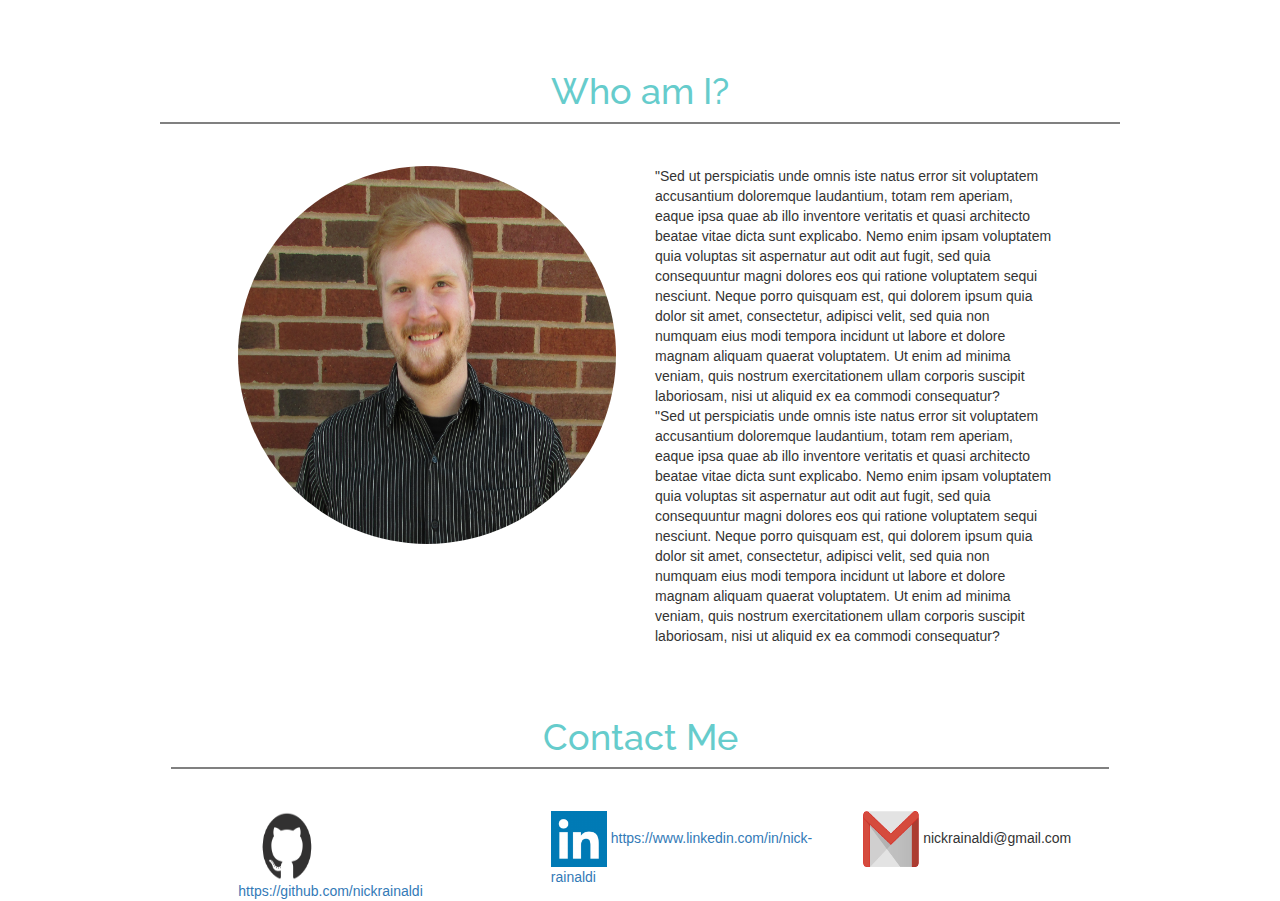
==== AboutMe.html @ 6dbf1bd4 "first draft of about me" ====
﻿<!DOCTYPE html>
<html>
<head>
    <title></title>
	<meta charset="utf-8" />

    <link href="Content/bootstrap.css" rel="stylesheet" />
    <script src="Scripts/bootstrap.js"></script>


    <link href="https://fonts.googleapis.com/css?family=Raleway" rel="stylesheet">
    <link href="Content/AboutMe.css" rel="stylesheet" />
</head>
<body>
    <div class="title">
    <h1>Who am I?</h1>
        </div>
    <div class="container-fluid">
        <div class="row">
            <div class="col-lg-4 col-lg-offset-2 col-md-4 col-md-offset-2 col-sm-4 col-sm-offset-1 col-xs-4">
                <img class="img-responsive" id="background" src="Content/Me.JPG" />
            </div>
            <div class="col-lg-4 col-md-5 col-sm-6 col-xs-7">
                <p class="para">"Sed ut perspiciatis unde omnis iste natus error sit voluptatem accusantium doloremque laudantium, totam rem aperiam, eaque ipsa quae ab illo inventore veritatis et quasi architecto beatae vitae dicta sunt explicabo. Nemo enim ipsam voluptatem quia voluptas sit aspernatur aut odit aut fugit, sed quia consequuntur magni dolores eos qui ratione voluptatem sequi nesciunt. Neque porro quisquam est, qui dolorem ipsum quia dolor sit amet, consectetur, adipisci velit, sed quia non numquam eius modi tempora incidunt ut labore et dolore magnam aliquam quaerat voluptatem. Ut enim ad minima veniam, quis nostrum exercitationem ullam corporis suscipit laboriosam, nisi ut aliquid ex ea commodi consequatur? </p>
                <p class="para">"Sed ut perspiciatis unde omnis iste natus error sit voluptatem accusantium doloremque laudantium, totam rem aperiam, eaque ipsa quae ab illo inventore veritatis et quasi architecto beatae vitae dicta sunt explicabo. Nemo enim ipsam voluptatem quia voluptas sit aspernatur aut odit aut fugit, sed quia consequuntur magni dolores eos qui ratione voluptatem sequi nesciunt. Neque porro quisquam est, qui dolorem ipsum quia dolor sit amet, consectetur, adipisci velit, sed quia non numquam eius modi tempora incidunt ut labore et dolore magnam aliquam quaerat voluptatem. Ut enim ad minima veniam, quis nostrum exercitationem ullam corporis suscipit laboriosam, nisi ut aliquid ex ea commodi consequatur? </p>

            </div>
        </div>
        <div class="title">
            <h1>Contact Me</h1>
        </div>
            <div class="container-fluid">
                <div class="row">
                    <div class="col-lg-3 col-lg-offset-2 col-md-3 col-md-offset-2 col-sm-3 col-sm-offset-2 col-xs-12">
                        <a href="https://github.com/nickrainaldi">
                            <img id="thumbnails1" src="Content/github-mark.png" /> https://github.com/nickrainaldi
                        </a>
                    </div>

                    <div class="col-lg-3 col-md-3 col-sm-3 col-xs-12">
                        <a href="https://www.linkedin.com/in/nick-rainaldi">
                            <img id="thumbnails" src="Content/LinkedIn.png" /> https://www.linkedin.com/in/nick-rainaldi
                        </a>
                    </div>

                    <div class="col-lg-3 col-md-3 col-sm-3 col-xs-12">

                        <img id="thumbnails" src="Content/Gmail.png" /> nickrainaldi@gmail.com

                    </div>
                </div>


            </div>
        
    </div>
       

</body>
</html>
---- Content/AboutMe.css ----
﻿body {
    
   
}

#jumbo{
    background-color:#F2E6D9;

}

h1{
    margin-top:2em;
    text-align:center;
  font-family: 'Raleway', sans-serif;
    color:#66CCCC;


}

#background{

    z-index:-1;

  height:27em;
  width:27em;
  border-radius:50%;
  margin: 0 auto;
  
  
 
  
}

#linebox{

    
    padding-top:2em;
    border-top:solid 2px gray;


}

p{
    word-wrap: break-word;
}

.para{

    margin: 0 auto;

}

.title{

    width:75%;
    margin:auto;
    border-bottom:solid 2px gray;

}

.container-fluid{

    margin-top:3em;
}

#thumbnails{

    height:4em;
    width:4em;
    

}


#thumbnails1{

    height:5em;
    width:7em;
   

}
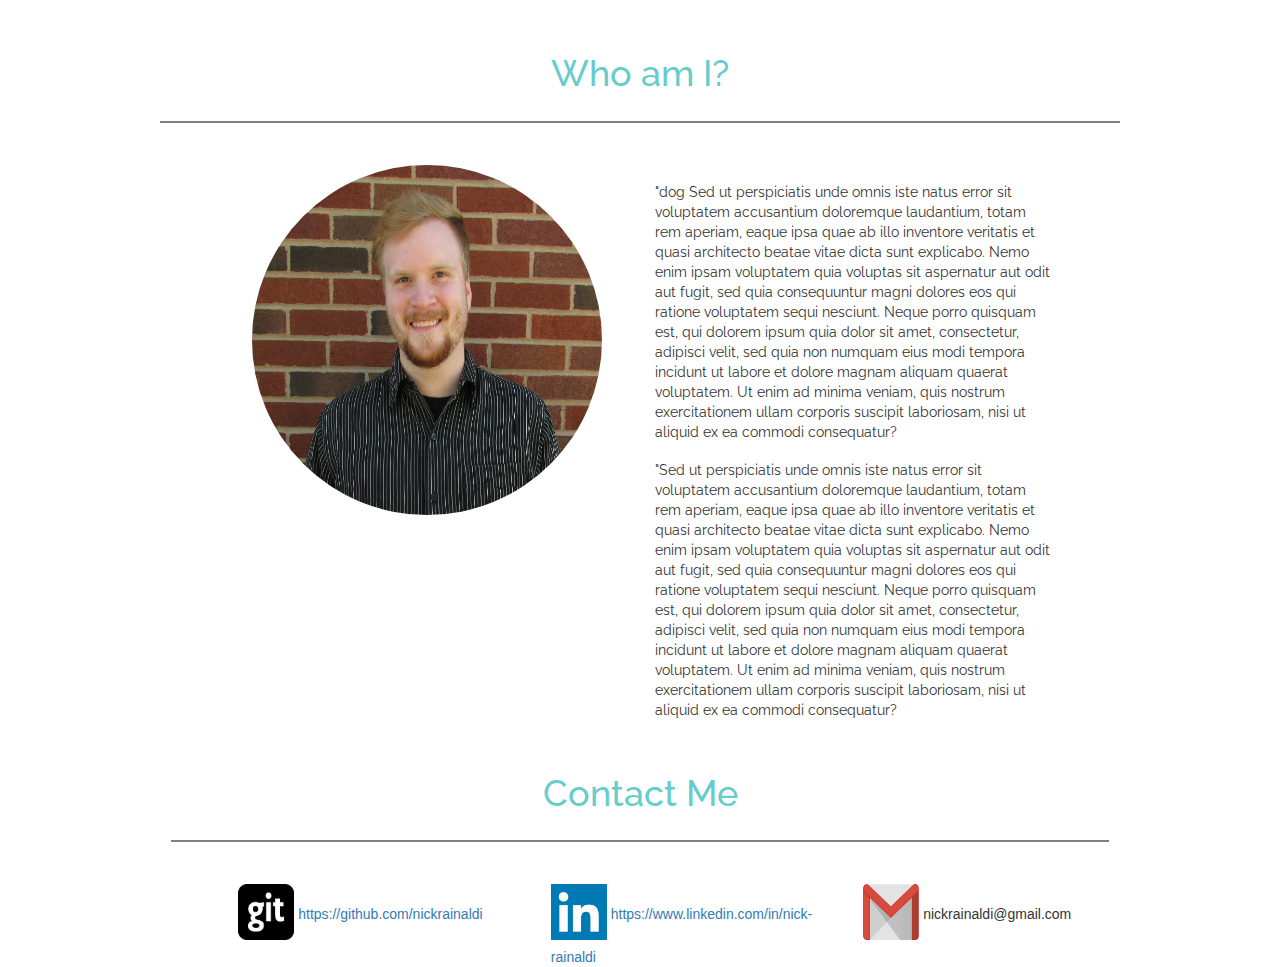
==== commit ebae610c: "fixed some RD, 1.0 of resume done" ====
--- a/AboutMe.html
+++ b/AboutMe.html
@@ -17,12 +17,12 @@
         </div>
     <div class="container-fluid">
         <div class="row">
-            <div class="col-lg-4 col-lg-offset-2 col-md-4 col-md-offset-2 col-sm-4 col-sm-offset-1 col-xs-4">
+            <div class="col-lg-4 col-lg-offset-2 col-md-6 col-md-offset-3 col-sm-6 col-sm-offset-3 col-sm-6 col-xs-offset-0">
                 <img class="img-responsive" id="background" src="Content/Me.JPG" />
             </div>
-            <div class="col-lg-4 col-md-5 col-sm-6 col-xs-7">
-                <p class="para">"Sed ut perspiciatis unde omnis iste natus error sit voluptatem accusantium doloremque laudantium, totam rem aperiam, eaque ipsa quae ab illo inventore veritatis et quasi architecto beatae vitae dicta sunt explicabo. Nemo enim ipsam voluptatem quia voluptas sit aspernatur aut odit aut fugit, sed quia consequuntur magni dolores eos qui ratione voluptatem sequi nesciunt. Neque porro quisquam est, qui dolorem ipsum quia dolor sit amet, consectetur, adipisci velit, sed quia non numquam eius modi tempora incidunt ut labore et dolore magnam aliquam quaerat voluptatem. Ut enim ad minima veniam, quis nostrum exercitationem ullam corporis suscipit laboriosam, nisi ut aliquid ex ea commodi consequatur? </p>
-                <p class="para">"Sed ut perspiciatis unde omnis iste natus error sit voluptatem accusantium doloremque laudantium, totam rem aperiam, eaque ipsa quae ab illo inventore veritatis et quasi architecto beatae vitae dicta sunt explicabo. Nemo enim ipsam voluptatem quia voluptas sit aspernatur aut odit aut fugit, sed quia consequuntur magni dolores eos qui ratione voluptatem sequi nesciunt. Neque porro quisquam est, qui dolorem ipsum quia dolor sit amet, consectetur, adipisci velit, sed quia non numquam eius modi tempora incidunt ut labore et dolore magnam aliquam quaerat voluptatem. Ut enim ad minima veniam, quis nostrum exercitationem ullam corporis suscipit laboriosam, nisi ut aliquid ex ea commodi consequatur? </p>
+            <div class="col-lg-4 col-lg-offset-0 col-md-6 col-md-offset-3 col-sm-8 col-xs-8 col-xs-offset-2">
+                <p class="parag">"dog Sed ut perspiciatis unde omnis iste natus error sit voluptatem accusantium doloremque laudantium, totam rem aperiam, eaque ipsa quae ab illo inventore veritatis et quasi architecto beatae vitae dicta sunt explicabo. Nemo enim ipsam voluptatem quia voluptas sit aspernatur aut odit aut fugit, sed quia consequuntur magni dolores eos qui ratione voluptatem sequi nesciunt. Neque porro quisquam est, qui dolorem ipsum quia dolor sit amet, consectetur, adipisci velit, sed quia non numquam eius modi tempora incidunt ut labore et dolore magnam aliquam quaerat voluptatem. Ut enim ad minima veniam, quis nostrum exercitationem ullam corporis suscipit laboriosam, nisi ut aliquid ex ea commodi consequatur? </p>
+                <p class="parag">"Sed ut perspiciatis unde omnis iste natus error sit voluptatem accusantium doloremque laudantium, totam rem aperiam, eaque ipsa quae ab illo inventore veritatis et quasi architecto beatae vitae dicta sunt explicabo. Nemo enim ipsam voluptatem quia voluptas sit aspernatur aut odit aut fugit, sed quia consequuntur magni dolores eos qui ratione voluptatem sequi nesciunt. Neque porro quisquam est, qui dolorem ipsum quia dolor sit amet, consectetur, adipisci velit, sed quia non numquam eius modi tempora incidunt ut labore et dolore magnam aliquam quaerat voluptatem. Ut enim ad minima veniam, quis nostrum exercitationem ullam corporis suscipit laboriosam, nisi ut aliquid ex ea commodi consequatur? </p>
 
             </div>
         </div>
@@ -31,19 +31,19 @@
         </div>
             <div class="container-fluid">
                 <div class="row">
-                    <div class="col-lg-3 col-lg-offset-2 col-md-3 col-md-offset-2 col-sm-3 col-sm-offset-2 col-xs-12">
+                    <div class="col-lg-3 col-lg-offset-2 col-md-3 col-md-offset-2 col-sm-3 col-sm-offset-2 col-xs-10 col-xs-offset-2">
                         <a href="https://github.com/nickrainaldi">
-                            <img id="thumbnails1" src="Content/github-mark.png" /> https://github.com/nickrainaldi
+                            <img id="thumbnails" src="Content/github.jpg" /> https://github.com/nickrainaldi
                         </a>
                     </div>
 
-                    <div class="col-lg-3 col-md-3 col-sm-3 col-xs-12">
+                    <div class="col-lg-3 col-lg-offset-0 col-md-3 col-sm-3 col-xs-10 col-xs-offset-2">
                         <a href="https://www.linkedin.com/in/nick-rainaldi">
                             <img id="thumbnails" src="Content/LinkedIn.png" /> https://www.linkedin.com/in/nick-rainaldi
                         </a>
                     </div>
 
-                    <div class="col-lg-3 col-md-3 col-sm-3 col-xs-12">
+                    <div class="col-lg-3 col-lg-offset-0 col-md-3 col-sm-3 col-xs-10 col-xs-offset-2">
 
                         <img id="thumbnails" src="Content/Gmail.png" /> nickrainaldi@gmail.com
 
--- a/Content/AboutMe.css
+++ b/Content/AboutMe.css
@@ -9,8 +9,19 @@
 }
 
 h1{
+    margin-top:1.5em;
+    margin-bottom:.75em;
+    text-align:center;
+  font-family: 'Raleway', sans-serif;
+    color:#66CCCC;
+
+
+}
+
+h2{
     margin-top:2em;
-    text-align:center;
+    margin-bottom:.5em;
+    
   font-family: 'Raleway', sans-serif;
     color:#66CCCC;
 
@@ -21,8 +32,8 @@
 
     z-index:-1;
 
-  height:27em;
-  width:27em;
+  height:25em;
+  width:25em;
   border-radius:50%;
   margin: 0 auto;
   
@@ -47,7 +58,17 @@
 .para{
 
     margin: 0 auto;
+    font-family: 'Raleway', sans-serif;
 
+}
+
+.parag{
+
+    padding-top:1.25em;
+    margin: 0 auto;
+    font-family: 'Raleway', sans-serif;
+
+    
 }
 
 .title{
@@ -55,8 +76,20 @@
     width:75%;
     margin:auto;
     border-bottom:solid 2px gray;
+    
 
 }
+
+.title2{
+
+    width:50%;
+    margin:auto;
+    border-bottom:solid 2px gray;
+    
+    
+
+}
+
 
 .container-fluid{
 
@@ -67,6 +100,8 @@
 
     height:4em;
     width:4em;
+    margin-bottom:.5em;
+    
     
 
 }
@@ -78,4 +113,12 @@
     width:7em;
    
 
-}+}
+
+.resumetitle{
+
+    font-size:1.75em;
+    font-family: 'Raleway', sans-serif;
+    font-weight:bold;
+}
+
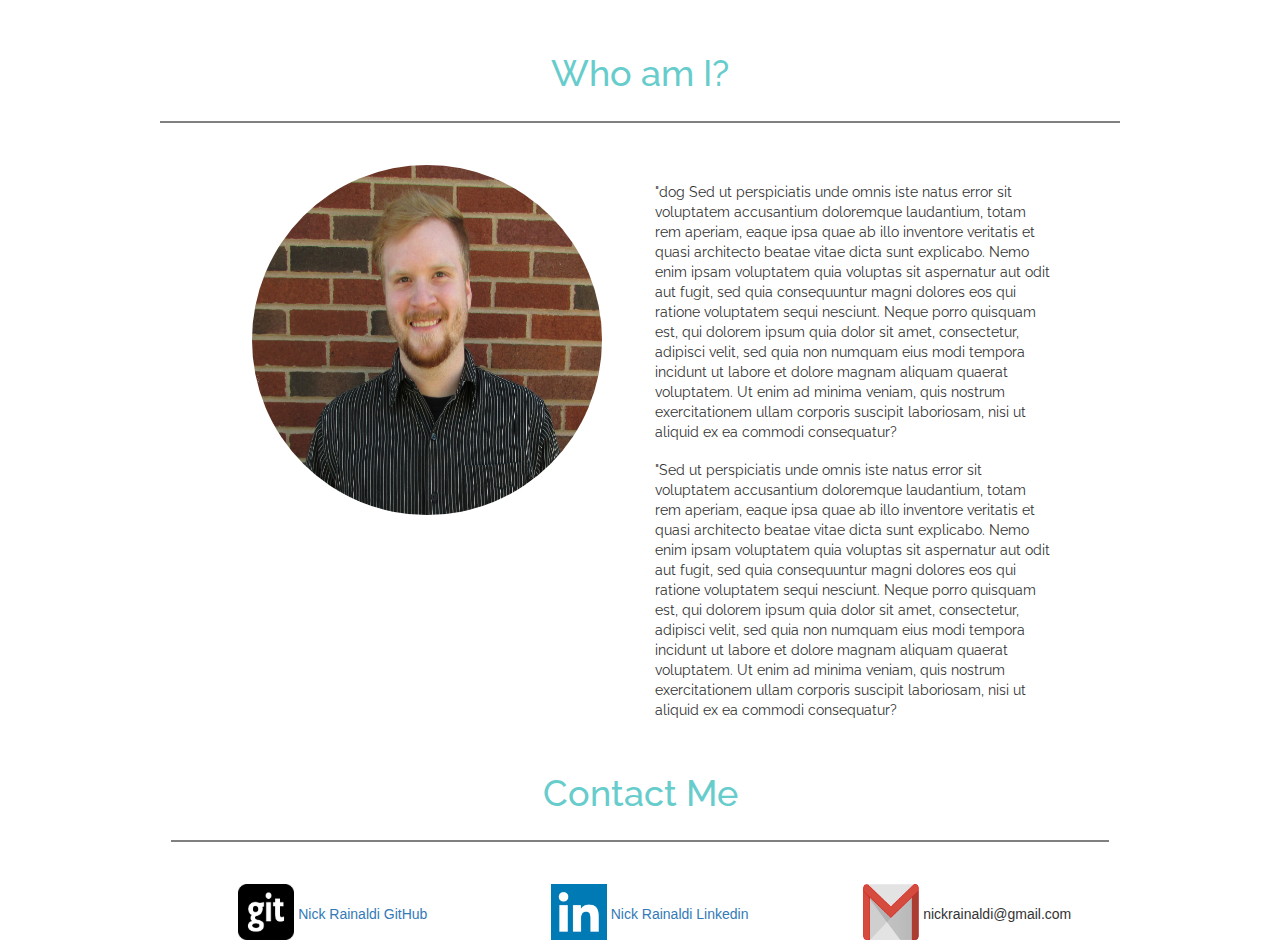
==== commit 80b53a6a: "first draft of projects done" ====
--- a/AboutMe.html
+++ b/AboutMe.html
@@ -26,33 +26,34 @@
 
             </div>
         </div>
-        <div class="title">
-            <h1>Contact Me</h1>
+      <div class="title">
+        <h1>Contact Me</h1>
+      </div>
+      <div class="container-fluid">
+        <div class="row">
+          <div class="col-lg-3 col-lg-offset-2 col-md-3 col-md-offset-2 col-sm-10 col-sm-offset-4 col-xs-10 col-xs-offset-3">
+            <a href="https://github.com/nickrainaldi">
+              <img id="thumbnails" src="Content/github.jpg" /> Nick Rainaldi GitHub
+            </a>
+          </div>
+
+          <div class="col-lg-3 col-lg-offset-0 col-md-3 col-md-offset-0 col-sm-10 col-sm-offset-4 col-xs-10 col-xs-offset-3">
+            <a href="https://www.linkedin.com/in/nick-rainaldi">
+              <img id="thumbnails" src="Content/LinkedIn.png" /> Nick Rainaldi Linkedin
+            </a>
+          </div>
+
+          <div class="col-lg-3 col-lg-offset-0 col-md-3 col-md-offset-0 col-sm-10 col-sm-offset-4 col-xs-10 col-xs-offset-3">
+
+            <img id="thumbnails" src="Content/Gmail.png" /> nickrainaldi@gmail.com
+
+          </div>
         </div>
-            <div class="container-fluid">
-                <div class="row">
-                    <div class="col-lg-3 col-lg-offset-2 col-md-3 col-md-offset-2 col-sm-3 col-sm-offset-2 col-xs-10 col-xs-offset-2">
-                        <a href="https://github.com/nickrainaldi">
-                            <img id="thumbnails" src="Content/github.jpg" /> https://github.com/nickrainaldi
-                        </a>
-                    </div>
-
-                    <div class="col-lg-3 col-lg-offset-0 col-md-3 col-sm-3 col-xs-10 col-xs-offset-2">
-                        <a href="https://www.linkedin.com/in/nick-rainaldi">
-                            <img id="thumbnails" src="Content/LinkedIn.png" /> https://www.linkedin.com/in/nick-rainaldi
-                        </a>
-                    </div>
-
-                    <div class="col-lg-3 col-lg-offset-0 col-md-3 col-sm-3 col-xs-10 col-xs-offset-2">
-
-                        <img id="thumbnails" src="Content/Gmail.png" /> nickrainaldi@gmail.com
-
-                    </div>
-                </div>
 
 
-            </div>
-        
+      </div>
+
+
     </div>
        
 
--- a/Content/AboutMe.css
+++ b/Content/AboutMe.css
@@ -14,6 +14,19 @@
     text-align:center;
   font-family: 'Raleway', sans-serif;
     color:#66CCCC;
+
+
+}
+
+.hone{
+
+       margin-top:.5em;
+    margin-bottom:.75em;
+    text-align:center;
+  font-family: 'Raleway', sans-serif;
+    color:#66CCCC;
+
+
 
 
 }
@@ -122,3 +135,33 @@
     font-weight:bold;
 }
 
+.subheading{
+
+    text-align:center;
+
+
+}
+
+.title3{
+
+    
+   
+    border-bottom:solid 2px gray;
+    
+
+}
+
+.subheading1{
+
+    text-align:center;
+    margin-top:1em;
+    margin-bottom:1.5em;
+
+
+}
+
+.img-responsive{
+
+    min-height:18em;
+    
+}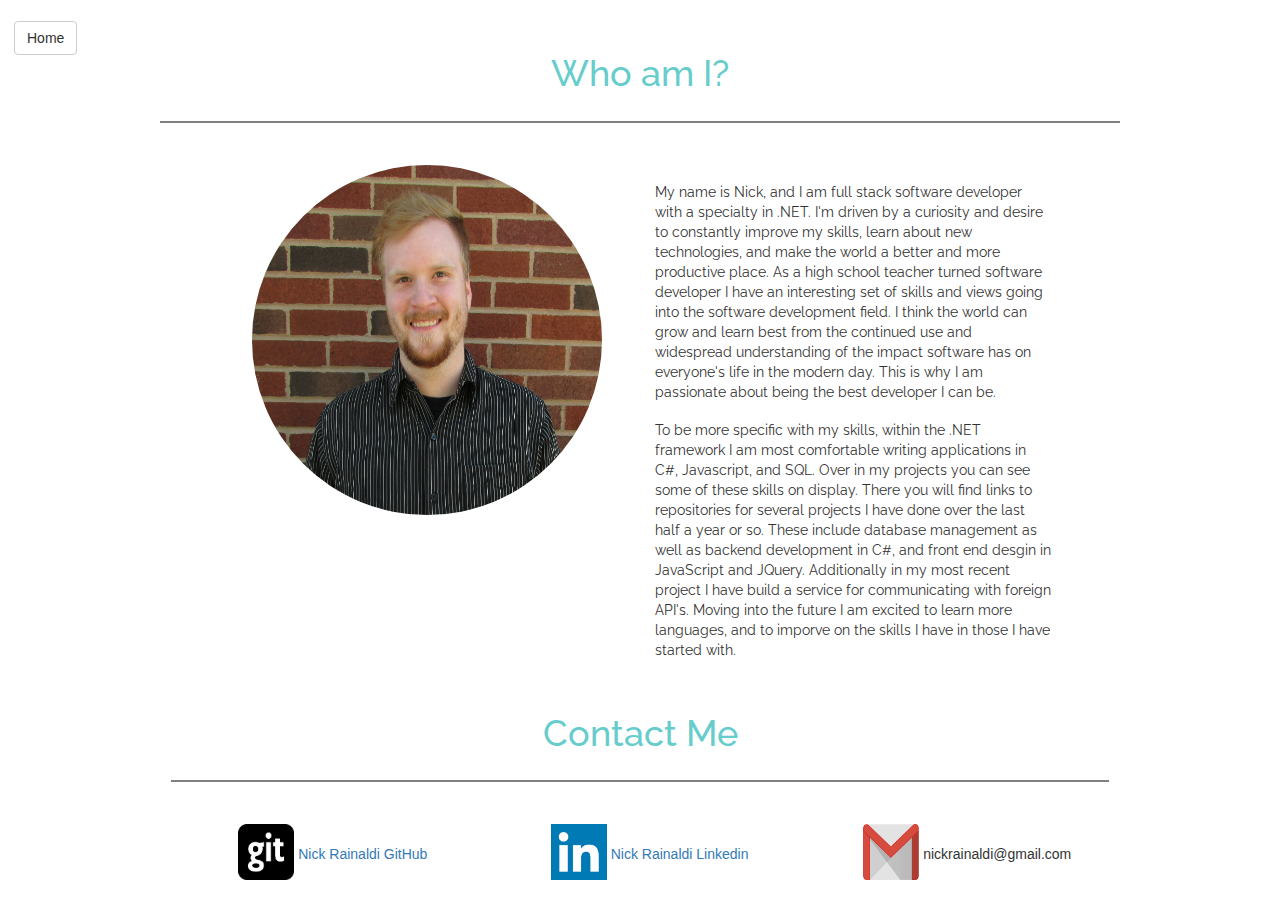
==== commit 48e5e38d: "version 1.0 done" ====
--- a/AboutMe.html
+++ b/AboutMe.html
@@ -12,7 +12,17 @@
     <link href="Content/AboutMe.css" rel="stylesheet" />
 </head>
 <body>
-    <div class="title">
+
+  <form form="" action="index.html" method="get">
+    <button id="singlebutton4" name="index" class="btn btn-default">
+      Home
+    </button>
+  </form>
+
+
+
+
+  <div class="title">
     <h1>Who am I?</h1>
         </div>
     <div class="container-fluid">
@@ -21,8 +31,8 @@
                 <img class="img-responsive" id="background" src="Content/Me.JPG" />
             </div>
             <div class="col-lg-4 col-lg-offset-0 col-md-6 col-md-offset-3 col-sm-8 col-xs-8 col-xs-offset-2">
-                <p class="parag">"dog Sed ut perspiciatis unde omnis iste natus error sit voluptatem accusantium doloremque laudantium, totam rem aperiam, eaque ipsa quae ab illo inventore veritatis et quasi architecto beatae vitae dicta sunt explicabo. Nemo enim ipsam voluptatem quia voluptas sit aspernatur aut odit aut fugit, sed quia consequuntur magni dolores eos qui ratione voluptatem sequi nesciunt. Neque porro quisquam est, qui dolorem ipsum quia dolor sit amet, consectetur, adipisci velit, sed quia non numquam eius modi tempora incidunt ut labore et dolore magnam aliquam quaerat voluptatem. Ut enim ad minima veniam, quis nostrum exercitationem ullam corporis suscipit laboriosam, nisi ut aliquid ex ea commodi consequatur? </p>
-                <p class="parag">"Sed ut perspiciatis unde omnis iste natus error sit voluptatem accusantium doloremque laudantium, totam rem aperiam, eaque ipsa quae ab illo inventore veritatis et quasi architecto beatae vitae dicta sunt explicabo. Nemo enim ipsam voluptatem quia voluptas sit aspernatur aut odit aut fugit, sed quia consequuntur magni dolores eos qui ratione voluptatem sequi nesciunt. Neque porro quisquam est, qui dolorem ipsum quia dolor sit amet, consectetur, adipisci velit, sed quia non numquam eius modi tempora incidunt ut labore et dolore magnam aliquam quaerat voluptatem. Ut enim ad minima veniam, quis nostrum exercitationem ullam corporis suscipit laboriosam, nisi ut aliquid ex ea commodi consequatur? </p>
+                <p class="parag">My name is Nick, and I am full stack software developer with a specialty in .NET. I'm driven by a curiosity and desire to constantly improve my skills, learn about new technologies, and make the world a better and more productive place. As a high school teacher turned software developer I have an interesting set of skills and views going into the software development field. I think the world can grow and learn best from the continued use and widespread understanding of the impact software has on everyone's life in the modern day. This is why I am passionate about being the best developer I can be.</p>
+              <p class="parag">To be more specific with my skills, within the .NET framework I am most comfortable writing applications in C#, Javascript, and SQL. Over in my projects you can see some of these skills on display. There you will find links to repositories for several projects I have done over the last half a year or so. These include database management as well as backend development in C#, and front end desgin in JavaScript and JQuery. Additionally in my most recent project I have build a service for communicating with foreign API's. Moving into the future I am excited to learn more languages, and to imporve on the skills I have in those I have started with.</p>
 
             </div>
         </div>
--- a/Content/AboutMe.css
+++ b/Content/AboutMe.css
@@ -164,4 +164,21 @@
 
     min-height:18em;
     
+}
+
+#singlebutton4{
+    
+   
+    margin-left:1em;
+    top:1.5em;
+    z-index:999;
+    position:fixed;
+    
+    
+}
+
+#imghover:hover{
+
+    -webkit-filter: grayscale(100%);
+
 }